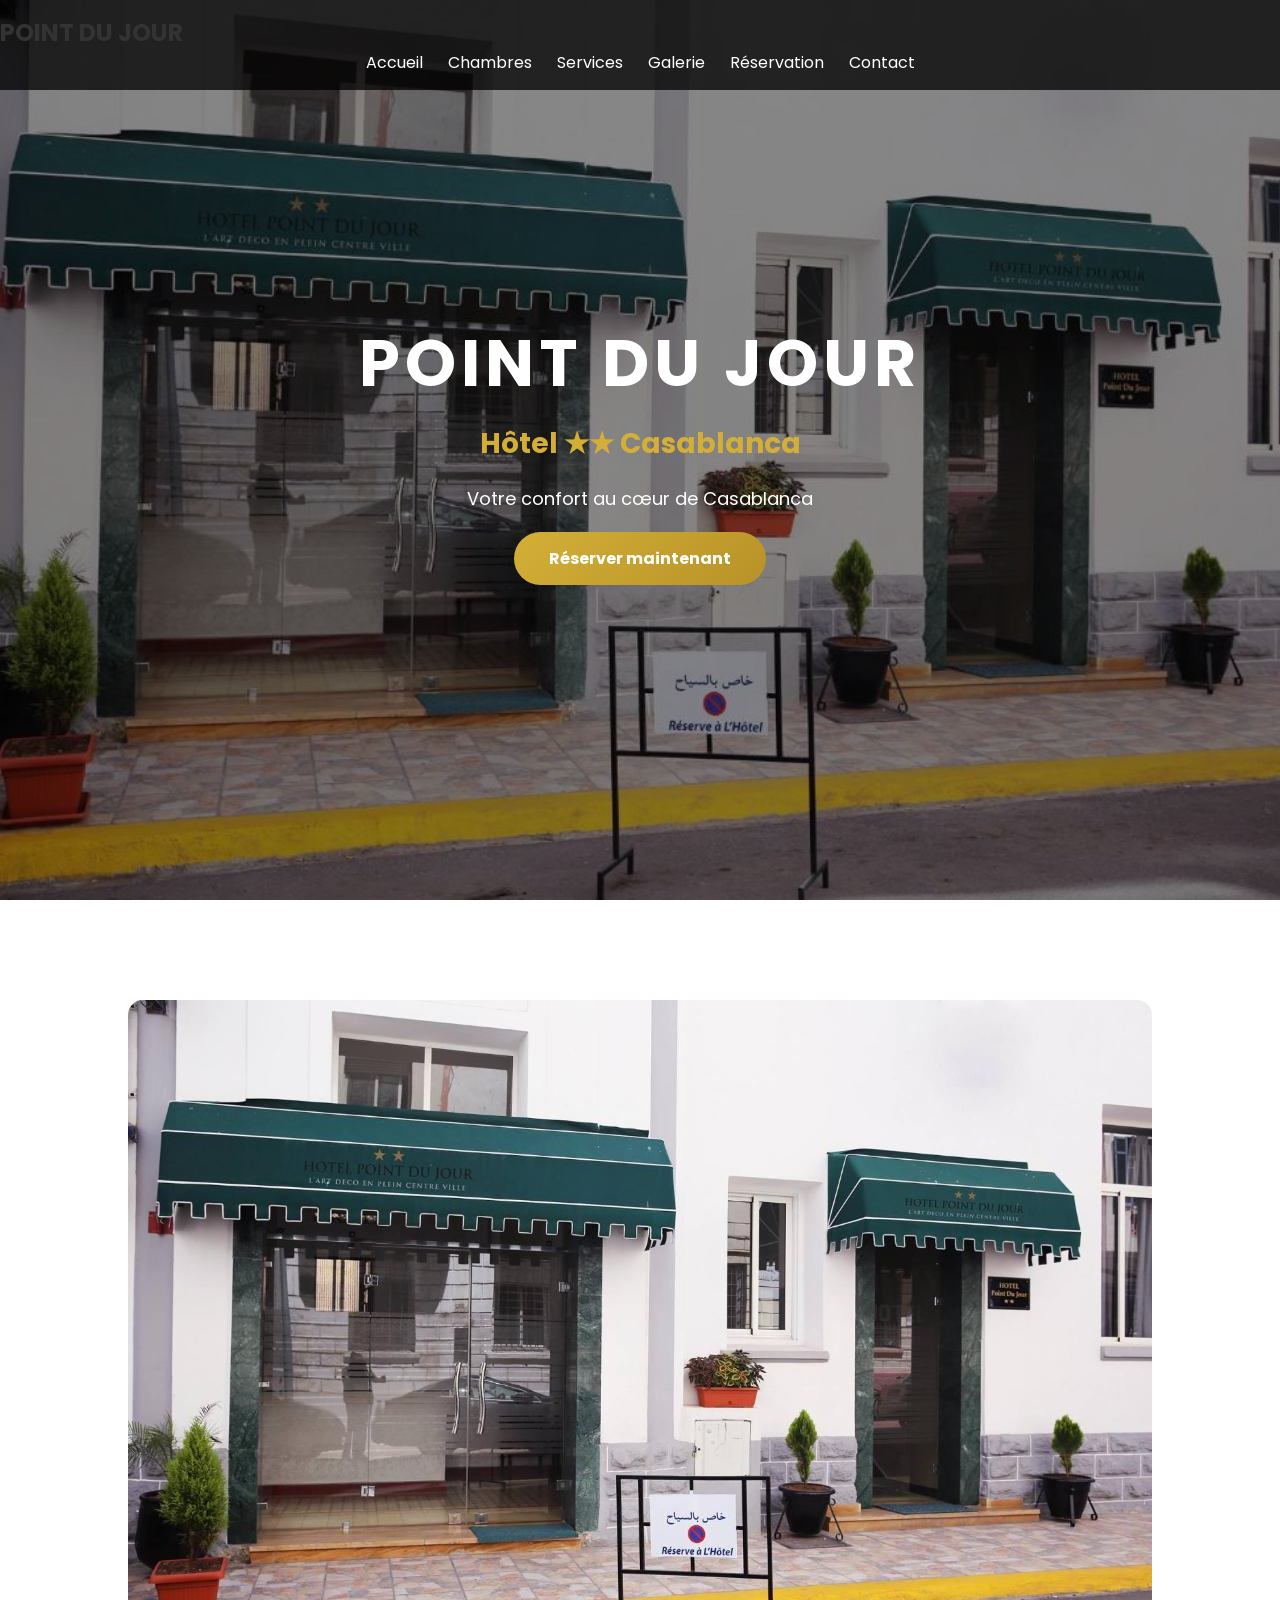
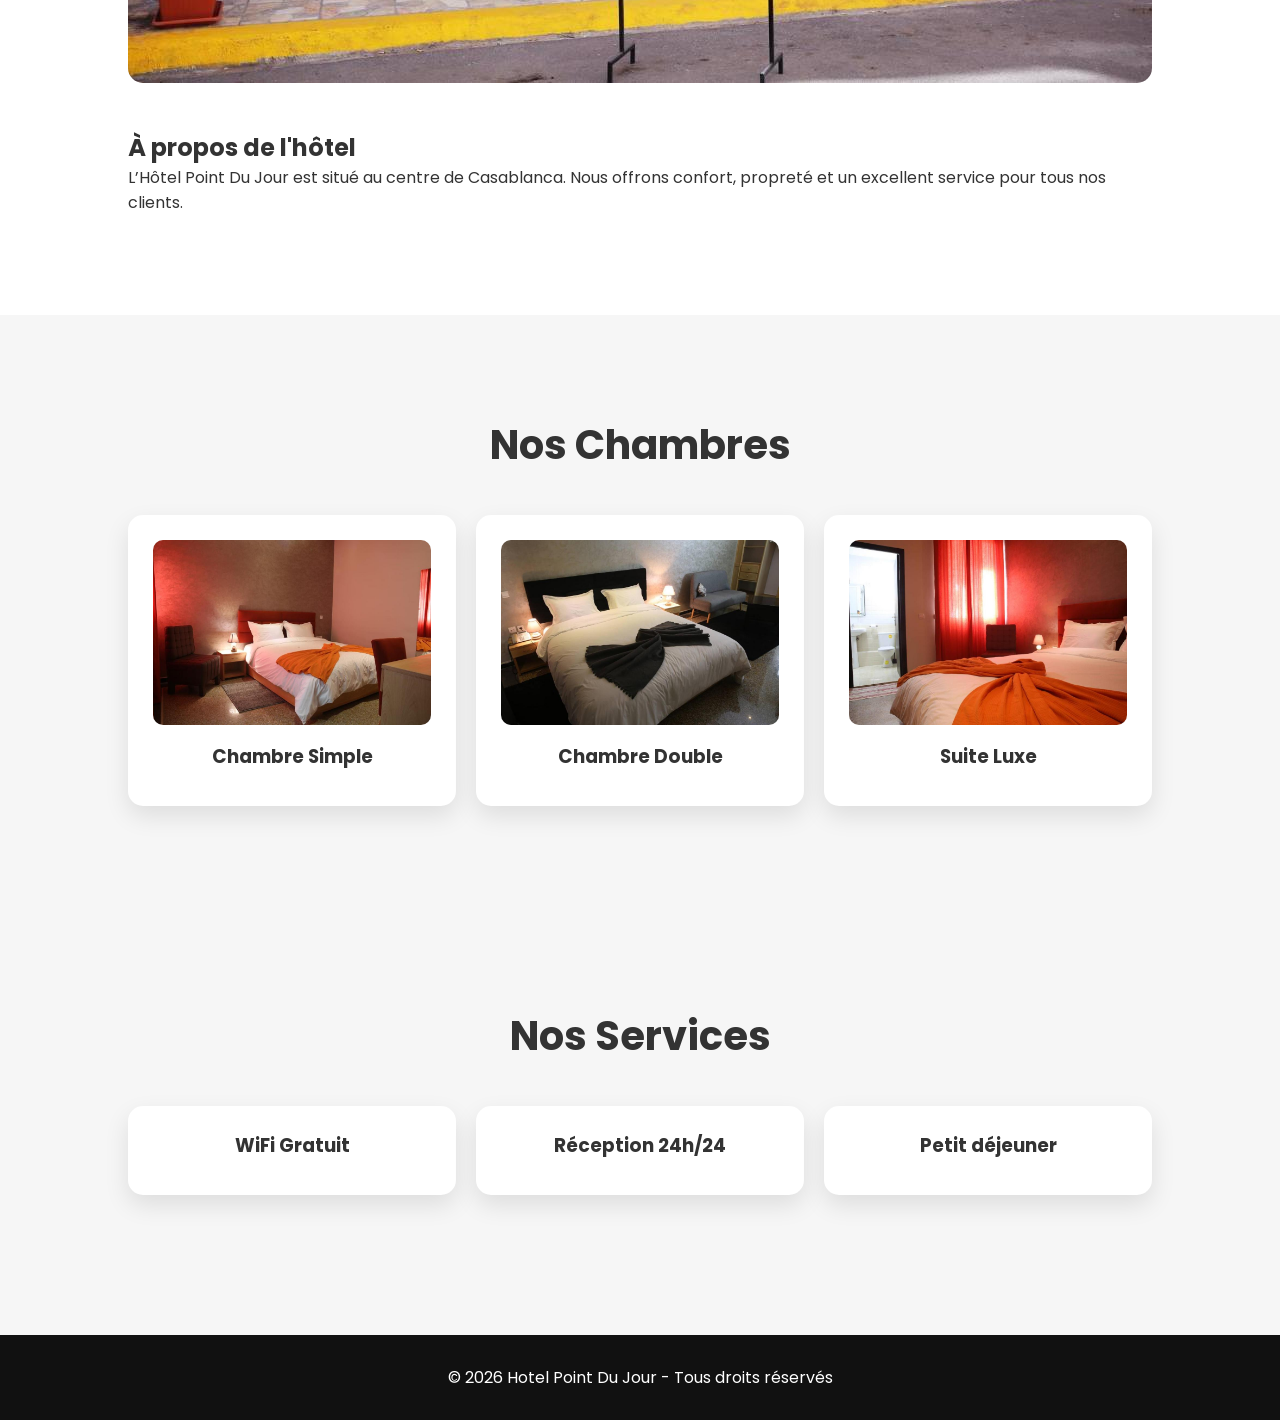
==== index.html @ 759c7428 "first commit" ====
<!DOCTYPE html>
<html lang="fr">

<head>
    <meta charset="UTF-8">
    <title>Hotel Point Du Jour</title>
    <link rel="stylesheet" href="css/style.css">
</head>

<body>

<!-- ================= HEADER ================= -->
<header>
    <div class="container">
        <div class="logo">
            <h2>POINT DU JOUR</h2>
        </div>

        <nav>
            <ul>
                <li><a href="index.html">Accueil</a></li>
                <li><a href="chambres.html">Chambres</a></li>
                <li><a href="services.html">Services</a></li>
                <li><a href="galerie.html">Galerie</a></li>
                <li><a href="reservation.html">Réservation</a></li>
                <li><a href="contact.html">Contact</a></li>
            </ul>
        </nav>
    </div>
</header>

<!-- ================= HERO ================= -->
<section class="hero">

    <div class="overlay">
        <h1>POINT DU JOUR</h1>
        <h2>Hôtel ★★ Casablanca</h2>
        <p>Votre confort au cœur de Casablanca</p>

        <a href="reservation.html" class="btn">Réserver maintenant</a>
    </div>

</section>

<!-- ================= ABOUT ================= -->
<section class="about">

    <div class="container">

        <div class="about-image">
            <img src="image/hotel.jpg" alt="Hotel">
        </div>

        <div class="about-text">
            <h2>À propos de l'hôtel</h2>
            <p>
                L’Hôtel Point Du Jour est situé au centre de Casablanca.
                Nous offrons confort, propreté et un excellent service pour tous nos clients.
            </p>
        </div>

    </div>

</section>

<!-- ================= CHAMBRES ================= -->
<section class="section">

    <h1>Nos Chambres</h1>

    <div class="cards">

        <div class="card">
            <img src="image/chambre1.jpg">
            <h3>Chambre Simple</h3>
        </div>

        <div class="card">
            <img src="image/chambre2.jpg">
            <h3>Chambre Double</h3>
        </div>

        <div class="card">
            <img src="image/suite.jpg">
            <h3>Suite Luxe</h3>
        </div>

    </div>

</section>

<!-- ================= SERVICES ================= -->
<section class="section">

    <h1>Nos Services</h1>

    <div class="cards">

        <div class="card">
            <h3>WiFi Gratuit</h3>
        </div>

        <div class="card">
            <h3>Réception 24h/24</h3>
        </div>

        <div class="card">
            <h3>Petit déjeuner</h3>
        </div>

    </div>

</section>

<!-- ================= FOOTER ================= -->
<footer style="text-align:center; padding:30px; background:#111; color:white;">
    <p>© 2026 Hotel Point Du Jour - Tous droits réservés</p>
</footer>

</body>
</html>
---- css/style.css ----
@import url('https://fonts.googleapis.com/css2?family=Poppins:wght@300;400;500;600;700&display=swap');

/* =========================
RESET
========================= */

*{
    margin:0;
    padding:0;
    box-sizing:border-box;
    font-family:'Poppins', sans-serif;
}

body{
    background:#f6f6f6;
    color:#333;
}

/* =========================
HEADER
========================= */

header{
    position:fixed;
    top:0;
    left:0;
    width:100%;
    background:rgba(0,0,0,0.75);
    z-index:1000;
    padding:15px 0;
}

/* MENU */
nav ul{
    list-style:none;
    display:flex;
    justify-content:center;
    align-items:center;
    gap:25px;
    margin:0;
    padding:0;
}

nav ul li a{
    color:white;
    text-decoration:none;
    font-size:16px;
    position:relative;
    transition:0.3s;
}

/* underline animation */
nav ul li a::after{
    content:"";
    position:absolute;
    bottom:-5px;
    left:0;
    width:0;
    height:2px;
    background:#d4af37;
    transition:0.3s;
}

nav ul li a:hover::after{
    width:100%;
}

/* =========================
HERO
========================= */

.hero{
    height:100vh;
    background:url("../image/hotel.jpg") center/cover no-repeat;
    display:flex;
    align-items:center;
    justify-content:center;
    position:relative;
    text-align:center;
}

.hero::before{
    content:"";
    position:absolute;
    top:0;
    left:0;
    width:100%;
    height:100%;
    background:rgba(0,0,0,0.45);
}

.overlay{
    position:relative;
    z-index:2;
}

.overlay h1{
    color:white;
    font-size:65px;
    letter-spacing:5px;
}

.overlay h2{
    color:#d4af37;
    font-size:28px;
    margin-top:10px;
}

.overlay p{
    color:white;
    margin:20px 0;
    font-size:18px;
}

/* =========================
BUTTON
========================= */

.btn{
    background:linear-gradient(135deg,#d4af37,#b89227);
    color:white;
    padding:14px 35px;
    text-decoration:none;
    border-radius:50px;
    display:inline-block;
    transition:0.3s;
    font-weight:bold;
}

.btn:hover{
    transform:scale(1.05);
}

/* =========================
SECTIONS
========================= */

.section{
    padding:100px 10%;
    text-align:center;
}

.section h1{
    font-size:40px;
    margin-bottom:40px;
}

/* =========================
CARDS
========================= */

.cards{
    display:grid;
    grid-template-columns:repeat(auto-fit, minmax(220px, 1fr));
    gap:20px;
    margin-top:30px;
}

.card{
    background:white;
    padding:25px;
    border-radius:15px;
    box-shadow:0 10px 25px rgba(0,0,0,0.1);
    text-align:center;
    transition:0.3s;
}

.card:hover{
    transform:translateY(-10px);
    box-shadow:0 15px 30px rgba(0,0,0,0.2);
}

.card img{
    width:100%;
    border-radius:10px;
    margin-bottom:10px;
}

.card h3{
    margin-bottom:10px;
}

.card p{
    color:#666;
}

/* =========================
GALLERY
========================= */

.gallery{
    display:grid;
    grid-template-columns:repeat(auto-fit, minmax(250px, 1fr));
    gap:15px;
}

.gallery img{
    width:100%;
    height:200px;
    object-fit:cover;
    border-radius:12px;
    transition:0.4s;
}

.gallery img:hover{
    transform:scale(1.08);
}

/* =========================
ABOUT
========================= */

.about{
    padding:100px 10%;
    background:white;
}

.about .container{
    display:flex;
    gap:40px;
    align-items:center;
    flex-wrap:wrap;
}

.about img{
    width:100%;
    border-radius:15px;
}

/* =========================
FOOTER
========================= */

footer{
    background:#111;
    color:white;
    text-align:center;
    padding:20px;
    margin-top:40px;
}

/* =========================
RESPONSIVE
========================= */

@media(max-width:768px){

    .overlay h1{
        font-size:40px;
    }

    nav ul{
        flex-direction:column;
        gap:15px;
    }

    .about .container{
        flex-direction:column;
    }
}
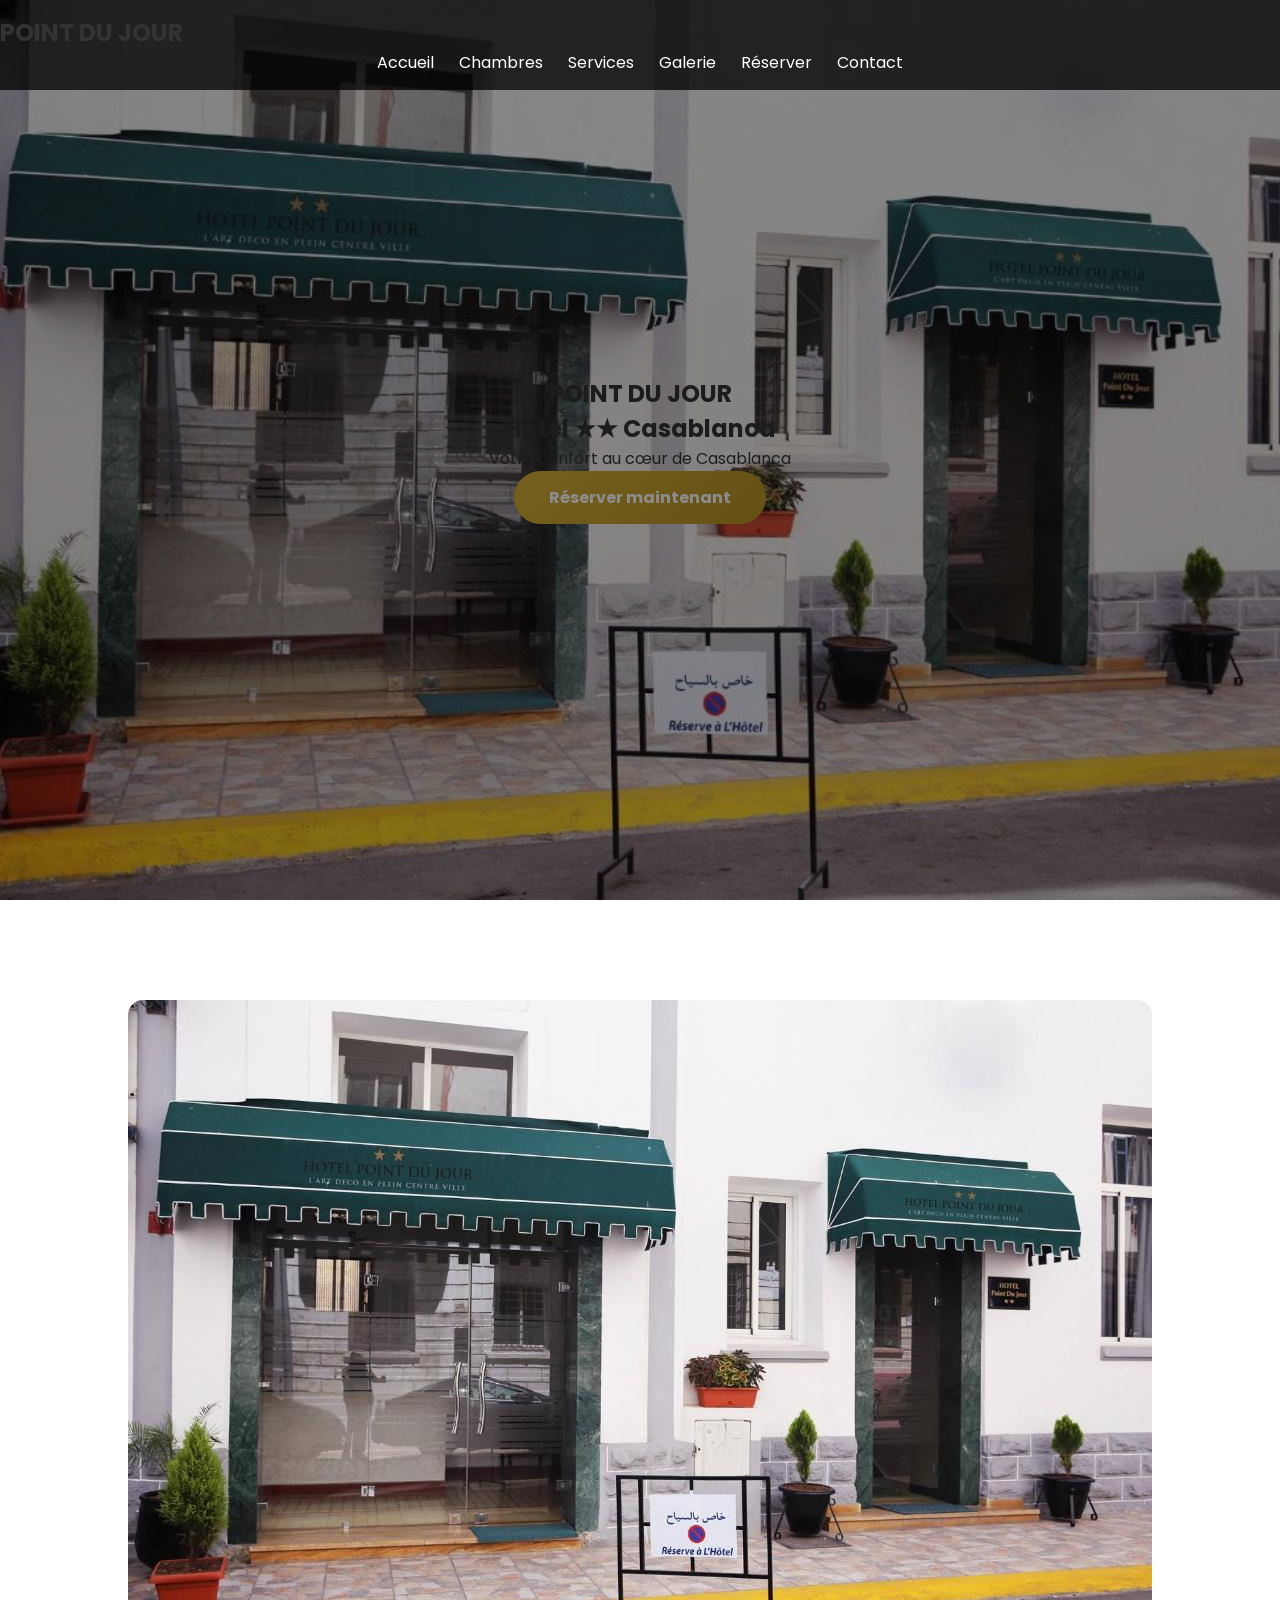
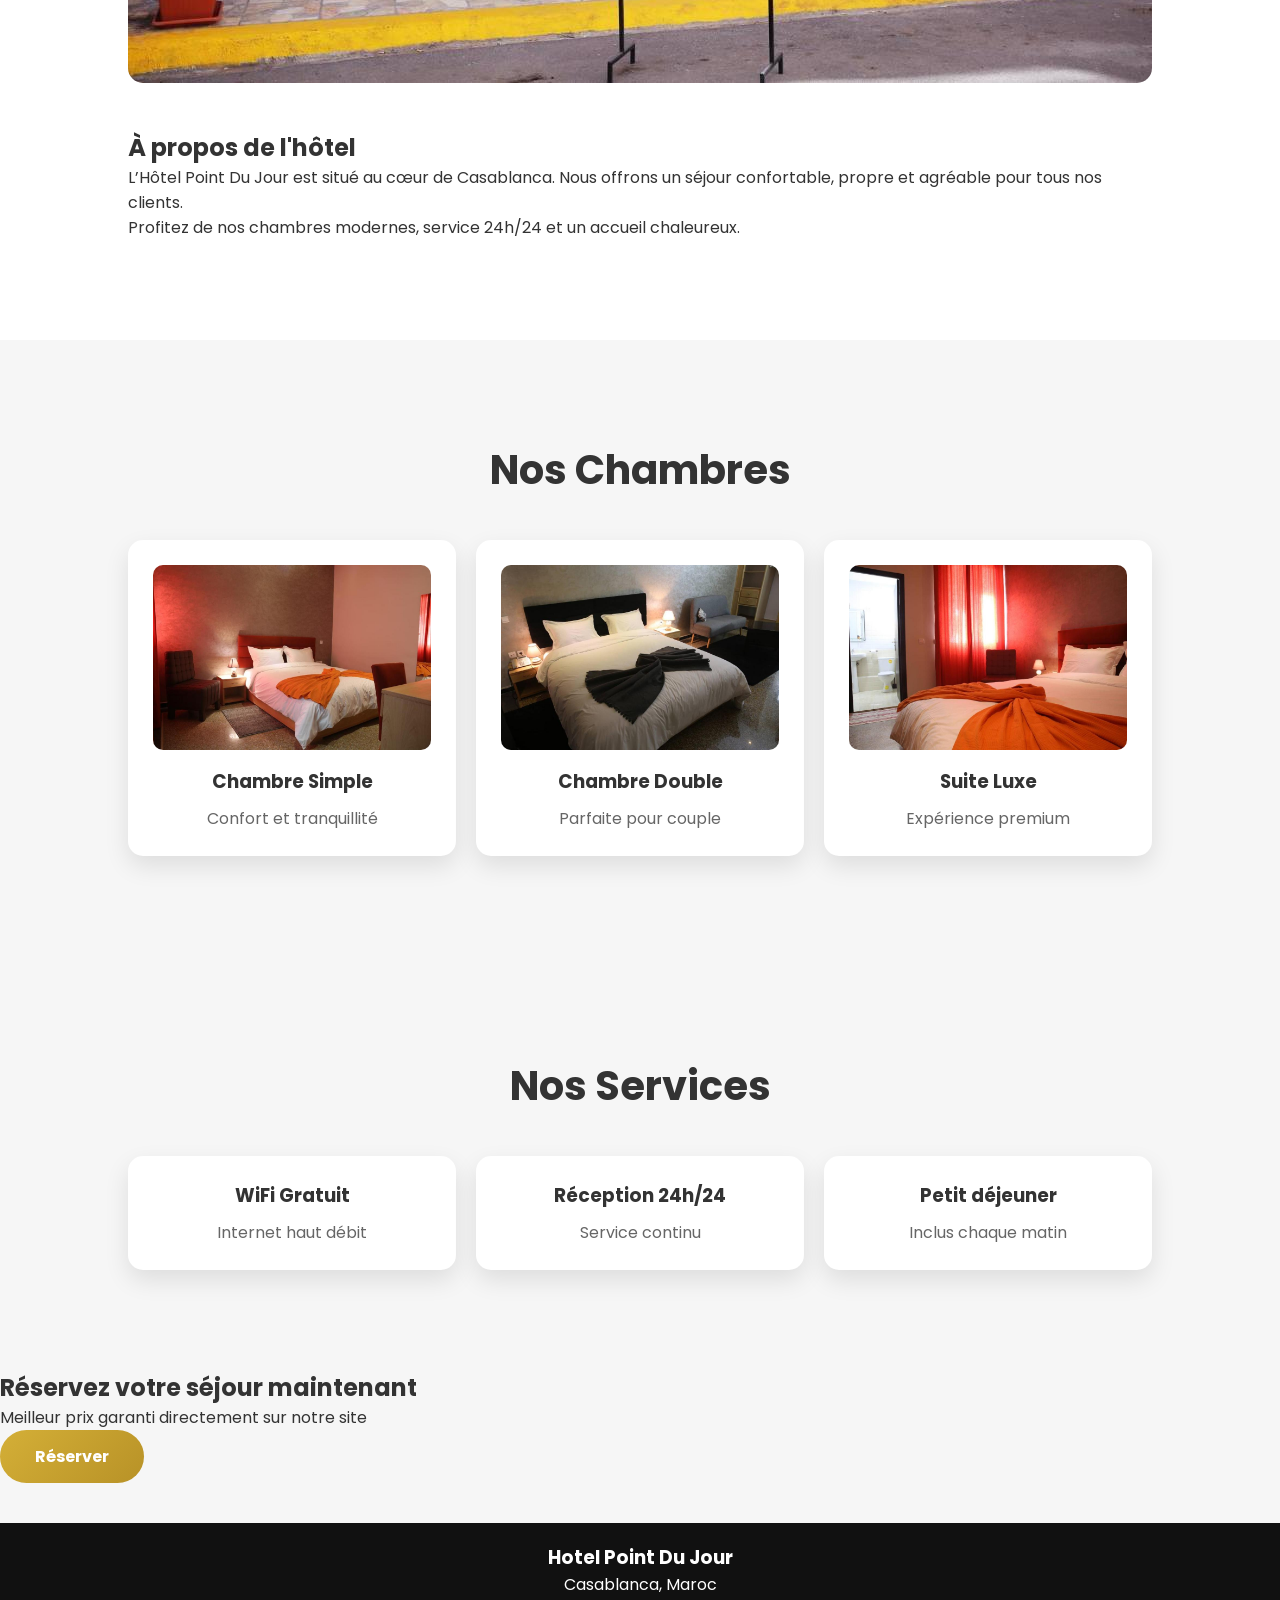
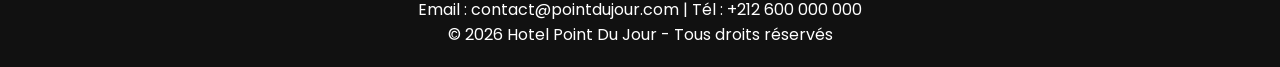
==== commit ccd72631: "Mise à jour du site Hotel Point Du Jour" ====
--- a/index.html
+++ b/index.html
@@ -3,7 +3,14 @@
 
 <head>
     <meta charset="UTF-8">
+    <meta name="viewport" content="width=device-width, initial-scale=1.0">
+
     <title>Hotel Point Du Jour</title>
+
+    <!-- 🔥 GOOGLE FONTS -->
+    <link href="https://fonts.googleapis.com/css2?family=Playfair+Display:wght@400;600&family=Poppins:wght@300;400;600&display=swap" rel="stylesheet">
+
+    <!-- CSS -->
     <link rel="stylesheet" href="css/style.css">
 </head>
 
@@ -11,7 +18,8 @@
 
 <!-- ================= HEADER ================= -->
 <header>
-    <div class="container">
+    <div class="container header-container">
+
         <div class="logo">
             <h2>POINT DU JOUR</h2>
         </div>
@@ -22,17 +30,18 @@
                 <li><a href="chambres.html">Chambres</a></li>
                 <li><a href="services.html">Services</a></li>
                 <li><a href="galerie.html">Galerie</a></li>
-                <li><a href="reservation.html">Réservation</a></li>
+                <li><a href="reservation.html" class="nav-btn">Réserver</a></li>
                 <li><a href="contact.html">Contact</a></li>
             </ul>
         </nav>
+
     </div>
 </header>
 
 <!-- ================= HERO ================= -->
 <section class="hero">
 
-    <div class="overlay">
+    <div class="hero-content">
         <h1>POINT DU JOUR</h1>
         <h2>Hôtel ★★ Casablanca</h2>
         <p>Votre confort au cœur de Casablanca</p>
@@ -45,17 +54,21 @@
 <!-- ================= ABOUT ================= -->
 <section class="about">
 
-    <div class="container">
+    <div class="container about-container">
 
         <div class="about-image">
-            <img src="image/hotel.jpg" alt="Hotel">
+            <img src="image/hotel.jpg" alt="Hotel Point Du Jour">
         </div>
 
         <div class="about-text">
             <h2>À propos de l'hôtel</h2>
             <p>
-                L’Hôtel Point Du Jour est situé au centre de Casablanca.
-                Nous offrons confort, propreté et un excellent service pour tous nos clients.
+                L’Hôtel Point Du Jour est situé au cœur de Casablanca.
+                Nous offrons un séjour confortable, propre et agréable pour tous nos clients.
+            </p>
+
+            <p>
+                Profitez de nos chambres modernes, service 24h/24 et un accueil chaleureux.
             </p>
         </div>
 
@@ -71,18 +84,21 @@
     <div class="cards">
 
         <div class="card">
-            <img src="image/chambre1.jpg">
+            <img src="image/chambre1.jpg" alt="Chambre Simple">
             <h3>Chambre Simple</h3>
+            <p>Confort et tranquillité</p>
         </div>
 
         <div class="card">
-            <img src="image/chambre2.jpg">
+            <img src="image/chambre2.jpg" alt="Chambre Double">
             <h3>Chambre Double</h3>
+            <p>Parfaite pour couple</p>
         </div>
 
         <div class="card">
-            <img src="image/suite.jpg">
+            <img src="image/suite.jpg" alt="Suite Luxe">
             <h3>Suite Luxe</h3>
+            <p>Expérience premium</p>
         </div>
 
     </div>
@@ -98,23 +114,48 @@
 
         <div class="card">
             <h3>WiFi Gratuit</h3>
+            <p>Internet haut débit</p>
         </div>
 
         <div class="card">
             <h3>Réception 24h/24</h3>
+            <p>Service continu</p>
         </div>
 
         <div class="card">
             <h3>Petit déjeuner</h3>
+            <p>Inclus chaque matin</p>
         </div>
 
     </div>
 
 </section>
 
+<!-- ================= CALL TO ACTION ================= -->
+<section class="cta">
+
+    <div class="cta-content">
+        <h2>Réservez votre séjour maintenant</h2>
+        <p>Meilleur prix garanti directement sur notre site</p>
+        <a href="reservation.html" class="btn">Réserver</a>
+    </div>
+
+</section>
+
 <!-- ================= FOOTER ================= -->
-<footer style="text-align:center; padding:30px; background:#111; color:white;">
-    <p>© 2026 Hotel Point Du Jour - Tous droits réservés</p>
+<footer>
+
+    <div class="footer-content">
+
+        <h3>Hotel Point Du Jour</h3>
+        <p>Casablanca, Maroc</p>
+
+        <p>Email : contact@pointdujour.com | Tél : +212 600 000 000</p>
+
+        <p class="copy">© 2026 Hotel Point Du Jour - Tous droits réservés</p>
+
+    </div>
+
 </footer>
 
 </body>
--- a/css/style.css
+++ b/css/style.css
@@ -1,5 +1,13 @@
 @import url('https://fonts.googleapis.com/css2?family=Poppins:wght@300;400;500;600;700&display=swap');
-
+/* =========================
+VARIABLES (GLOBAL)
+========================= */
+:root{
+  --primary:#c9a86a;   /* doré luxe */
+  --dark:#111;
+  --light:#f7f7f7;
+  --gray:#777;
+}
 /* =========================
 RESET
 ========================= */
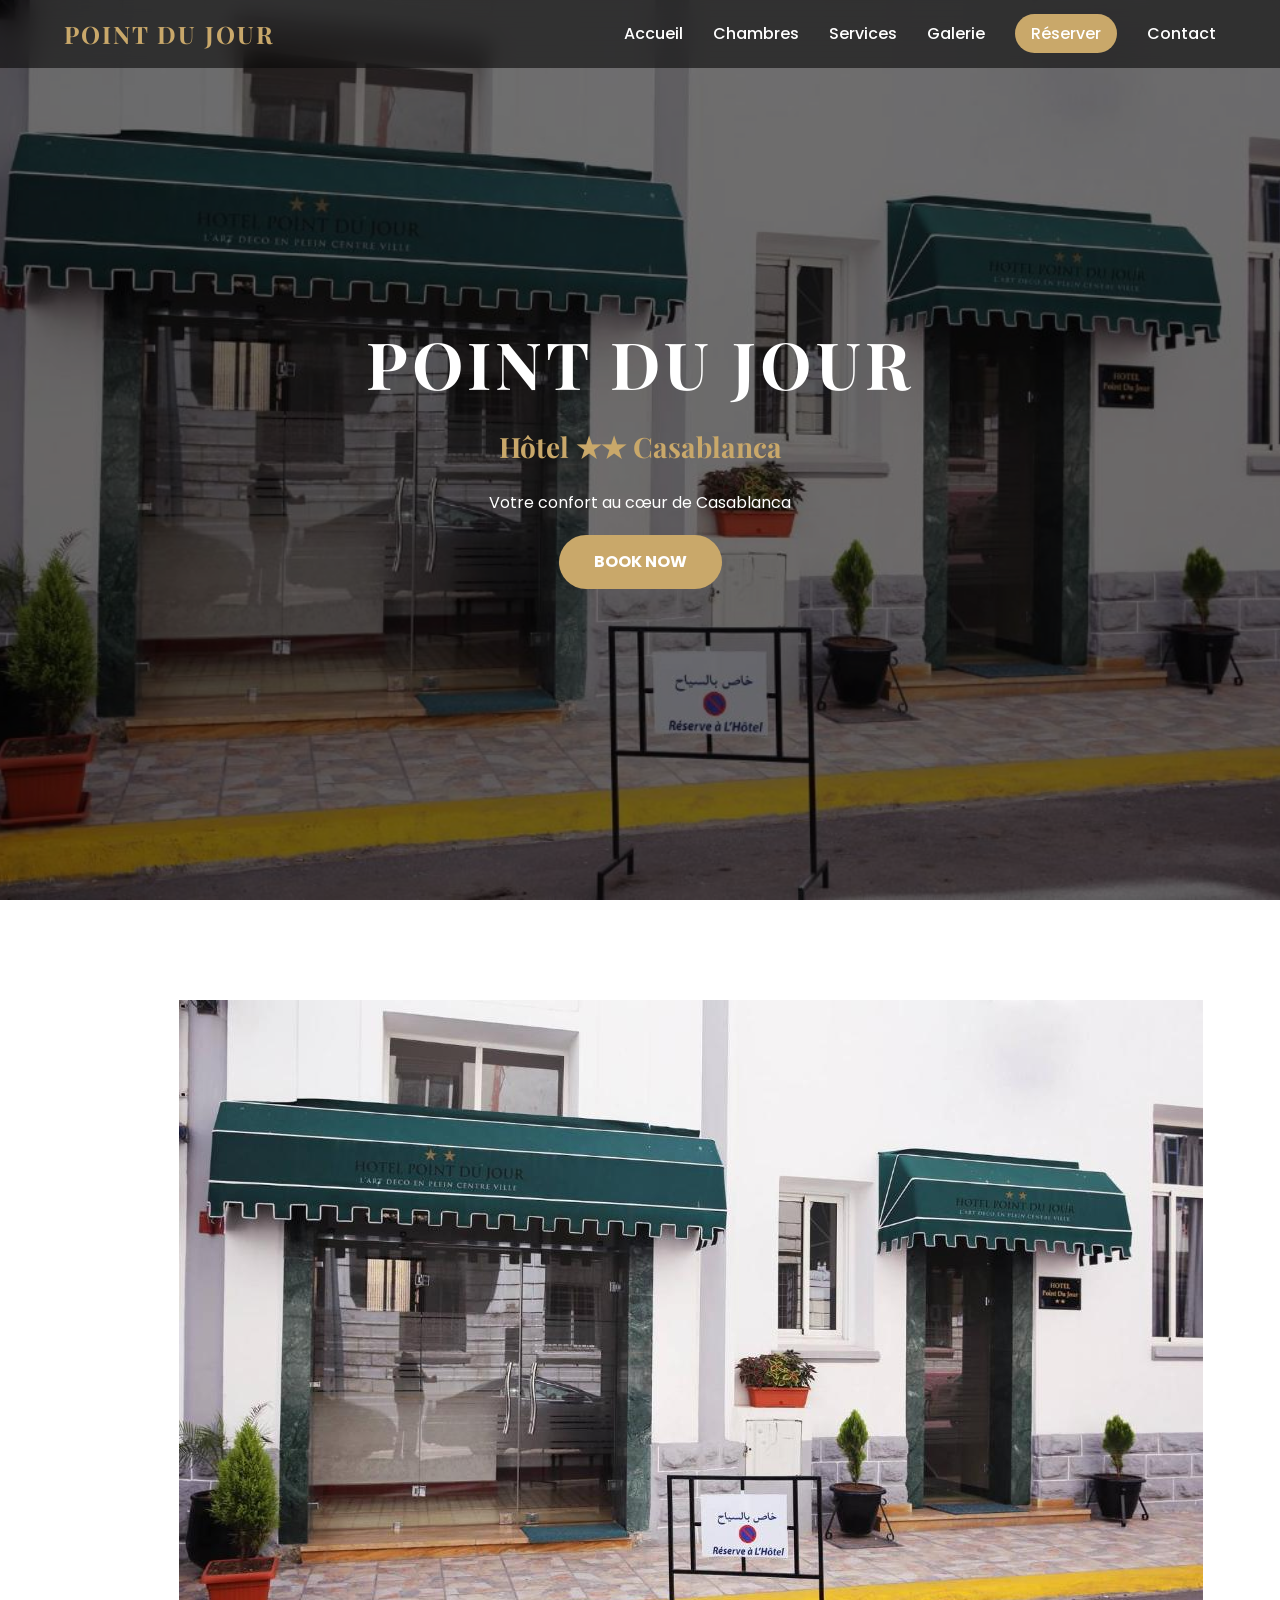
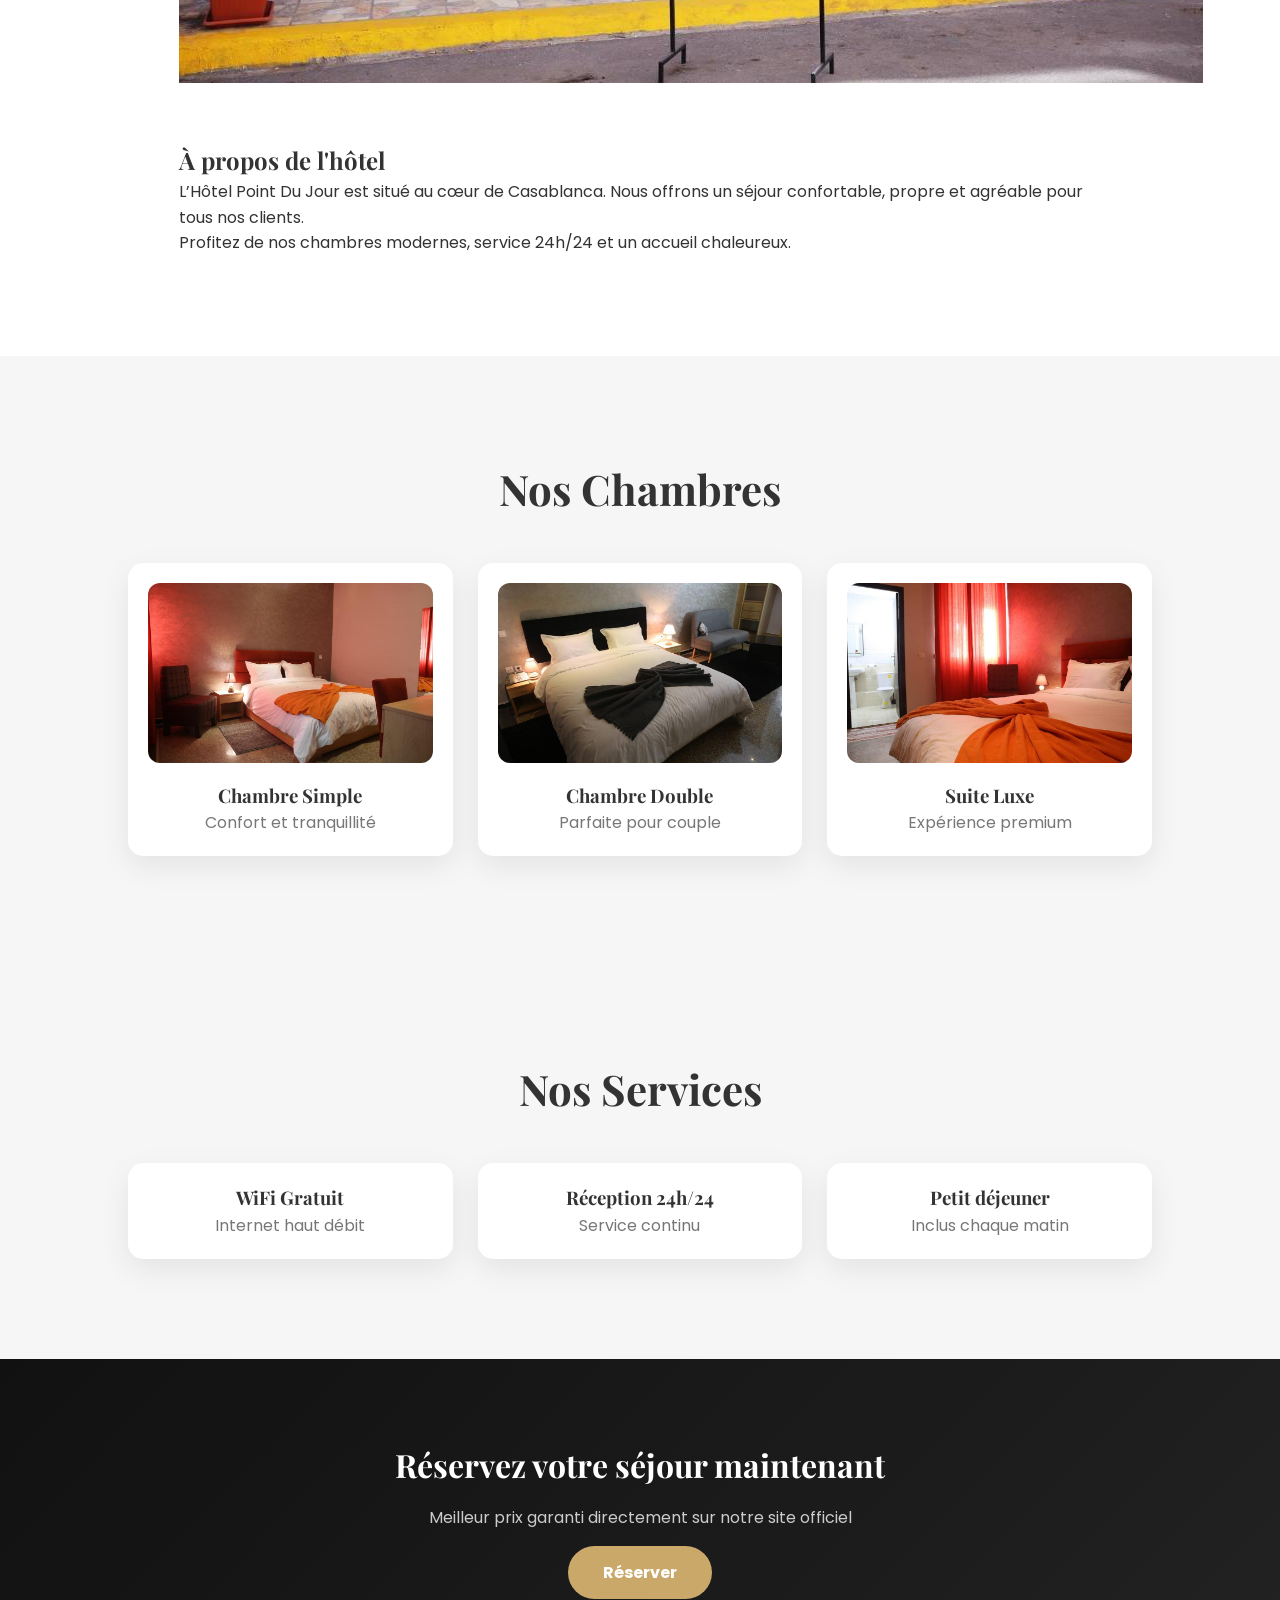
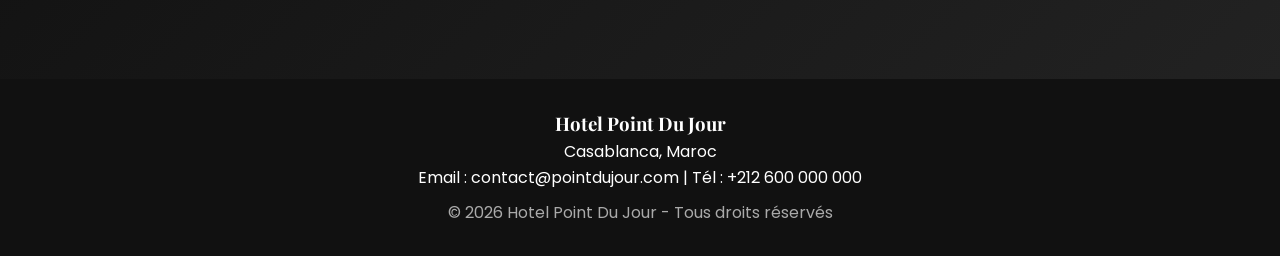
==== commit cf013ea3: "Finalisation du site Hotel Point Du Jour" ====
--- a/index.html
+++ b/index.html
@@ -5,10 +5,13 @@
     <meta charset="UTF-8">
     <meta name="viewport" content="width=device-width, initial-scale=1.0">
 
-    <title>Hotel Point Du Jour</title>
-
-    <!-- 🔥 GOOGLE FONTS -->
-    <link href="https://fonts.googleapis.com/css2?family=Playfair+Display:wght@400;600&family=Poppins:wght@300;400;600&display=swap" rel="stylesheet">
+    <title>Hotel Point Du Jour | Casablanca</title>
+
+    <!-- SEO -->
+    <meta name="description" content="Hôtel Point Du Jour à Casablanca - confort, luxe et meilleur prix. Réservez votre séjour maintenant.">
+
+    <!-- GOOGLE FONTS -->
+    <link href="https://fonts.googleapis.com/css2?family=Playfair+Display:wght@400;600;700&family=Poppins:wght@300;400;600;700&display=swap" rel="stylesheet">
 
     <!-- CSS -->
     <link rel="stylesheet" href="css/style.css">
@@ -18,6 +21,10 @@
 
 <!-- ================= HEADER ================= -->
 <header>
+
+    <!-- MENU MOBILE -->
+    <div class="menu-toggle" onclick="toggleMenu()">☰</div>
+
     <div class="container header-container">
 
         <div class="logo">
@@ -41,12 +48,12 @@
 <!-- ================= HERO ================= -->
 <section class="hero">
 
-    <div class="hero-content">
+    <div class="hero-content" data-aos="fade-up">
         <h1>POINT DU JOUR</h1>
         <h2>Hôtel ★★ Casablanca</h2>
         <p>Votre confort au cœur de Casablanca</p>
 
-        <a href="reservation.html" class="btn">Réserver maintenant</a>
+        <a href="#" class="btn" onclick="openPopup()">BOOK NOW</a>
     </div>
 
 </section>
@@ -56,11 +63,11 @@
 
     <div class="container about-container">
 
-        <div class="about-image">
+        <div class="about-image" data-aos="fade-right">
             <img src="image/hotel.jpg" alt="Hotel Point Du Jour">
         </div>
 
-        <div class="about-text">
+        <div class="about-text" data-aos="fade-left">
             <h2>À propos de l'hôtel</h2>
             <p>
                 L’Hôtel Point Du Jour est situé au cœur de Casablanca.
@@ -83,19 +90,19 @@
 
     <div class="cards">
 
-        <div class="card">
+        <div class="card" data-aos="fade-up">
             <img src="image/chambre1.jpg" alt="Chambre Simple">
             <h3>Chambre Simple</h3>
             <p>Confort et tranquillité</p>
         </div>
 
-        <div class="card">
+        <div class="card" data-aos="fade-up">
             <img src="image/chambre2.jpg" alt="Chambre Double">
             <h3>Chambre Double</h3>
             <p>Parfaite pour couple</p>
         </div>
 
-        <div class="card">
+        <div class="card" data-aos="fade-up">
             <img src="image/suite.jpg" alt="Suite Luxe">
             <h3>Suite Luxe</h3>
             <p>Expérience premium</p>
@@ -112,17 +119,17 @@
 
     <div class="cards">
 
-        <div class="card">
+        <div class="card" data-aos="zoom-in">
             <h3>WiFi Gratuit</h3>
             <p>Internet haut débit</p>
         </div>
 
-        <div class="card">
+        <div class="card" data-aos="zoom-in">
             <h3>Réception 24h/24</h3>
             <p>Service continu</p>
         </div>
 
-        <div class="card">
+        <div class="card" data-aos="zoom-in">
             <h3>Petit déjeuner</h3>
             <p>Inclus chaque matin</p>
         </div>
@@ -131,12 +138,12 @@
 
 </section>
 
-<!-- ================= CALL TO ACTION ================= -->
+<!-- ================= CTA ================= -->
 <section class="cta">
 
     <div class="cta-content">
         <h2>Réservez votre séjour maintenant</h2>
-        <p>Meilleur prix garanti directement sur notre site</p>
+        <p>Meilleur prix garanti directement sur notre site officiel</p>
         <a href="reservation.html" class="btn">Réserver</a>
     </div>
 
@@ -158,5 +165,48 @@
 
 </footer>
 
+<!-- JS MENU -->
+<script>
+function toggleMenu(){
+    document.querySelector("nav ul").classList.toggle("active");
+}
+</script>
+
+<!-- AOS ANIMATION -->
+<link href="https://unpkg.com/aos@2.3.1/dist/aos.css" rel="stylesheet">
+<script src="https://unpkg.com/aos@2.3.1/dist/aos.js"></script>
+<script>
+AOS.init();
+</script>
+<div id="bookingPopup" class="popup">
+
+    <div class="popup-content">
+
+        <span class="close" onclick="closePopup()">&times;</span>
+
+        <h2>Réservation rapide</h2>
+
+        <form id="popupForm">
+
+            <input type="text" placeholder="Nom complet" required>
+            <input type="email" placeholder="Email" required>
+
+            <input type="date" required>
+            <input type="date" required>
+
+            <select>
+                <option>Chambre Simple</option>
+                <option>Chambre Double</option>
+                <option>Suite Luxe</option>
+            </select>
+
+            <button type="submit" class="btn">Confirmer</button>
+
+        </form>
+
+    </div>
+
+</div>
+ 
 </body>
 </html>
--- a/css/style.css
+++ b/css/style.css
@@ -1,63 +1,88 @@
-@import url('https://fonts.googleapis.com/css2?family=Poppins:wght@300;400;500;600;700&display=swap');
-/* =========================
-VARIABLES (GLOBAL)
+/* =========================
+GOOGLE FONTS
+========================= */
+@import url('https://fonts.googleapis.com/css2?family=Playfair+Display:wght@400;600;700&family=Poppins:wght@300;400;500;600;700&display=swap');
+
+/* =========================
+VARIABLES
 ========================= */
 :root{
-  --primary:#c9a86a;   /* doré luxe */
-  --dark:#111;
-  --light:#f7f7f7;
-  --gray:#777;
-}
+    --primary:#c9a86a;
+    --dark:#111;
+    --light:#f6f6f6;
+    --gray:#777;
+    --white:#fff;
+}
+
 /* =========================
 RESET
 ========================= */
-
 *{
     margin:0;
     padding:0;
     box-sizing:border-box;
+}
+
+body{
     font-family:'Poppins', sans-serif;
-}
-
-body{
-    background:#f6f6f6;
+    background:var(--light);
     color:#333;
-}
-
-/* =========================
-HEADER
-========================= */
-
+    line-height:1.6;
+}
+
+/* TITRES LUXE */
+h1,h2,h3{
+    font-family:'Playfair Display', serif;
+}
+
+/* =========================
+CONTAINER
+========================= */
+.container{
+    width:90%;
+    max-width:1200px;
+    margin:auto;
+}
+
+/* =========================
+HEADER LUXE GLASS
+========================= */
 header{
     position:fixed;
     top:0;
     left:0;
     width:100%;
-    background:rgba(0,0,0,0.75);
+    padding:15px 0;
+    background:rgba(0,0,0,0.55);
+    backdrop-filter: blur(12px);
     z-index:1000;
-    padding:15px 0;
-}
-
-/* MENU */
+}
+
+.header-container{
+    display:flex;
+    justify-content:space-between;
+    align-items:center;
+}
+
+.logo h2{
+    color:var(--primary);
+    letter-spacing:2px;
+}
+
 nav ul{
     list-style:none;
     display:flex;
-    justify-content:center;
-    align-items:center;
-    gap:25px;
-    margin:0;
-    padding:0;
+    gap:30px;
 }
 
 nav ul li a{
-    color:white;
+    color:var(--white);
     text-decoration:none;
-    font-size:16px;
+    font-weight:500;
     position:relative;
     transition:0.3s;
 }
 
-/* underline animation */
 nav ul li a::after{
     content:"";
     position:absolute;
@@ -65,26 +90,49 @@
     left:0;
     width:0;
     height:2px;
-    background:#d4af37;
+    background:var(--primary);
     transition:0.3s;
 }
 
+nav ul li a:hover{
+    color:var(--primary);
+}
+
 nav ul li a:hover::after{
     width:100%;
 }
 
-/* =========================
-HERO
-========================= */
-
+.nav-btn{
+    background:var(--primary);
+    padding:8px 16px;
+    border-radius:25px;
+    color:white !important;
+}
+
+/* =========================
+MENU MOBILE
+========================= */
+.menu-toggle{
+    display:none;
+    font-size:30px;
+    color:white;
+    position:absolute;
+    right:20px;
+    top:15px;
+    cursor:pointer;
+}
+
+/* =========================
+HERO LUXE
+========================= */
 .hero{
     height:100vh;
     background:url("../image/hotel.jpg") center/cover no-repeat;
     display:flex;
     align-items:center;
     justify-content:center;
+    text-align:center;
     position:relative;
-    text-align:center;
 }
 
 .hero::before{
@@ -94,130 +142,101 @@
     left:0;
     width:100%;
     height:100%;
-    background:rgba(0,0,0,0.45);
-}
-
-.overlay{
+    background:rgba(0,0,0,0.55);
+}
+
+.hero-content{
     position:relative;
     z-index:2;
 }
 
-.overlay h1{
-    color:white;
+.hero h1{
     font-size:65px;
-    letter-spacing:5px;
-}
-
-.overlay h2{
-    color:#d4af37;
+    color:white;
+    letter-spacing:4px;
+}
+
+.hero h2{
     font-size:28px;
+    color:var(--primary);
     margin-top:10px;
 }
 
-.overlay p{
+.hero p{
     color:white;
     margin:20px 0;
-    font-size:18px;
-}
-
-/* =========================
-BUTTON
-========================= */
-
+}
+
+/* =========================
+BUTTON LUXE
+========================= */
 .btn{
-    background:linear-gradient(135deg,#d4af37,#b89227);
+    background:var(--primary);
     color:white;
     padding:14px 35px;
+    border-radius:50px;
     text-decoration:none;
-    border-radius:50px;
+    font-weight:bold;
     display:inline-block;
     transition:0.3s;
-    font-weight:bold;
 }
 
 .btn:hover{
+    background:#b89227;
     transform:scale(1.05);
 }
 
 /* =========================
 SECTIONS
 ========================= */
-
 .section{
     padding:100px 10%;
     text-align:center;
 }
 
 .section h1{
-    font-size:40px;
+    font-size:42px;
     margin-bottom:40px;
 }
 
 /* =========================
-CARDS
-========================= */
-
+CARDS LUXE
+========================= */
 .cards{
     display:grid;
-    grid-template-columns:repeat(auto-fit, minmax(220px, 1fr));
-    gap:20px;
-    margin-top:30px;
+    grid-template-columns:repeat(auto-fit, minmax(240px, 1fr));
+    gap:25px;
 }
 
 .card{
     background:white;
-    padding:25px;
     border-radius:15px;
-    box-shadow:0 10px 25px rgba(0,0,0,0.1);
-    text-align:center;
+    padding:20px;
+    box-shadow:0 10px 30px rgba(0,0,0,0.08);
     transition:0.3s;
+    text-align:center;
 }
 
 .card:hover{
-    transform:translateY(-10px);
-    box-shadow:0 15px 30px rgba(0,0,0,0.2);
+    transform:translateY(-12px);
+    box-shadow:0 20px 40px rgba(0,0,0,0.15);
 }
 
 .card img{
     width:100%;
-    border-radius:10px;
-    margin-bottom:10px;
-}
-
-.card h3{
-    margin-bottom:10px;
-}
-
-.card p{
-    color:#666;
-}
-
-/* =========================
-GALLERY
-========================= */
-
-.gallery{
-    display:grid;
-    grid-template-columns:repeat(auto-fit, minmax(250px, 1fr));
-    gap:15px;
-}
-
-.gallery img{
-    width:100%;
-    height:200px;
+    height:180px;
     object-fit:cover;
     border-radius:12px;
-    transition:0.4s;
-}
-
-.gallery img:hover{
-    transform:scale(1.08);
-}
-
-/* =========================
-ABOUT
-========================= */
-
+    margin-bottom:10px;
+}
+
+.card p{
+    color:var(--gray);
+}
+
+/* =========================
+ABOUT LUXE
+========================= */
 .about{
     padding:100px 10%;
     background:white;
@@ -225,44 +244,190 @@
 
 .about .container{
     display:flex;
-    gap:40px;
+    gap:50px;
     align-items:center;
     flex-wrap:wrap;
 }
 
-.about img{
-    width:100%;
-    border-radius:15px;
+/* =========================
+CTA LUXE
+========================= */
+.cta{
+    background:linear-gradient(135deg,#111,#222);
+    color:white;
+    text-align:center;
+    padding:80px 20px;
+}
+
+.cta h2{
+    font-size:32px;
+}
+
+.cta p{
+    color:#ccc;
+    margin:15px 0;
 }
 
 /* =========================
 FOOTER
 ========================= */
-
 footer{
     background:#111;
     color:white;
     text-align:center;
-    padding:20px;
-    margin-top:40px;
+    padding:30px;
+}
+
+.copy{
+    color:#aaa;
+    margin-top:10px;
 }
 
 /* =========================
 RESPONSIVE
 ========================= */
-
 @media(max-width:768px){
 
-    .overlay h1{
-        font-size:40px;
+    .menu-toggle{
+        display:block;
     }
 
     nav ul{
+        display:none;
         flex-direction:column;
-        gap:15px;
+        background:rgba(0,0,0,0.9);
+        position:absolute;
+        top:60px;
+        left:0;
+        width:100%;
+        padding:20px 0;
+    }
+
+    nav ul.active{
+        display:flex;
+    }
+
+    .header-container{
+        flex-direction:column;
+        gap:10px;
+    }
+
+    .hero h1{
+        font-size:38px;
     }
 
     .about .container{
         flex-direction:column;
     }
+}
+.booking-box{
+    max-width:600px;
+    margin:auto;
+    background:white;
+    padding:30px;
+    border-radius:15px;
+    box-shadow:0 10px 30px rgba(0,0,0,0.1);
+}
+
+.booking-box form{
+    display:flex;
+    flex-direction:column;
+    gap:10px;
+}
+
+.booking-box input,
+.booking-box select{
+    padding:12px;
+    border:1px solid #ddd;
+    border-radius:8px;
+    outline:none;
+}
+
+.booking-box label{
+    font-weight:600;
+    text-align:left;
+}
+.popup{
+    display:none;
+    position:fixed;
+    top:0;
+    left:0;
+    width:100%;
+    height:100%;
+    background:rgba(0,0,0,0.7);
+    justify-content:center;
+    align-items:center;
+    z-index:2000;
+}
+
+.popup-content{
+    background:white;
+    padding:30px;
+    border-radius:15px;
+    width:90%;
+    max-width:400px;
+    text-align:center;
+    position:relative;
+    animation:fadeIn 0.3s ease;
+}
+
+.popup-content input,
+.popup-content select{
+    width:100%;
+    padding:10px;
+    margin:8px 0;
+    border:1px solid #ddd;
+    border-radius:8px;
+}
+
+.close{
+    position:absolute;
+    top:10px;
+    right:15px;
+    font-size:25px;
+    cursor:pointer;
+}
+
+@keyframes fadeIn{
+    from{transform:scale(0.8); opacity:0;}
+    to{transform:scale(1); opacity:1;}
+}
+.popup{
+    display:none;
+    position:fixed;
+    top:0;
+    left:0;
+    width:100%;
+    height:100%;
+    background:rgba(0,0,0,0.7);
+    justify-content:center;
+    align-items:center;
+    z-index:9999;
+}
+
+.popup-content{
+    background:white;
+    padding:30px;
+    border-radius:15px;
+    width:90%;
+    max-width:400px;
+    text-align:center;
+    position:relative;
+}
+
+.popup-content input,
+.popup-content select{
+    width:100%;
+    padding:10px;
+    margin:8px 0;
+    border:1px solid #ddd;
+    border-radius:8px;
+}
+
+.close{
+    position:absolute;
+    top:10px;
+    right:15px;
+    font-size:25px;
+    cursor:pointer;
 }
